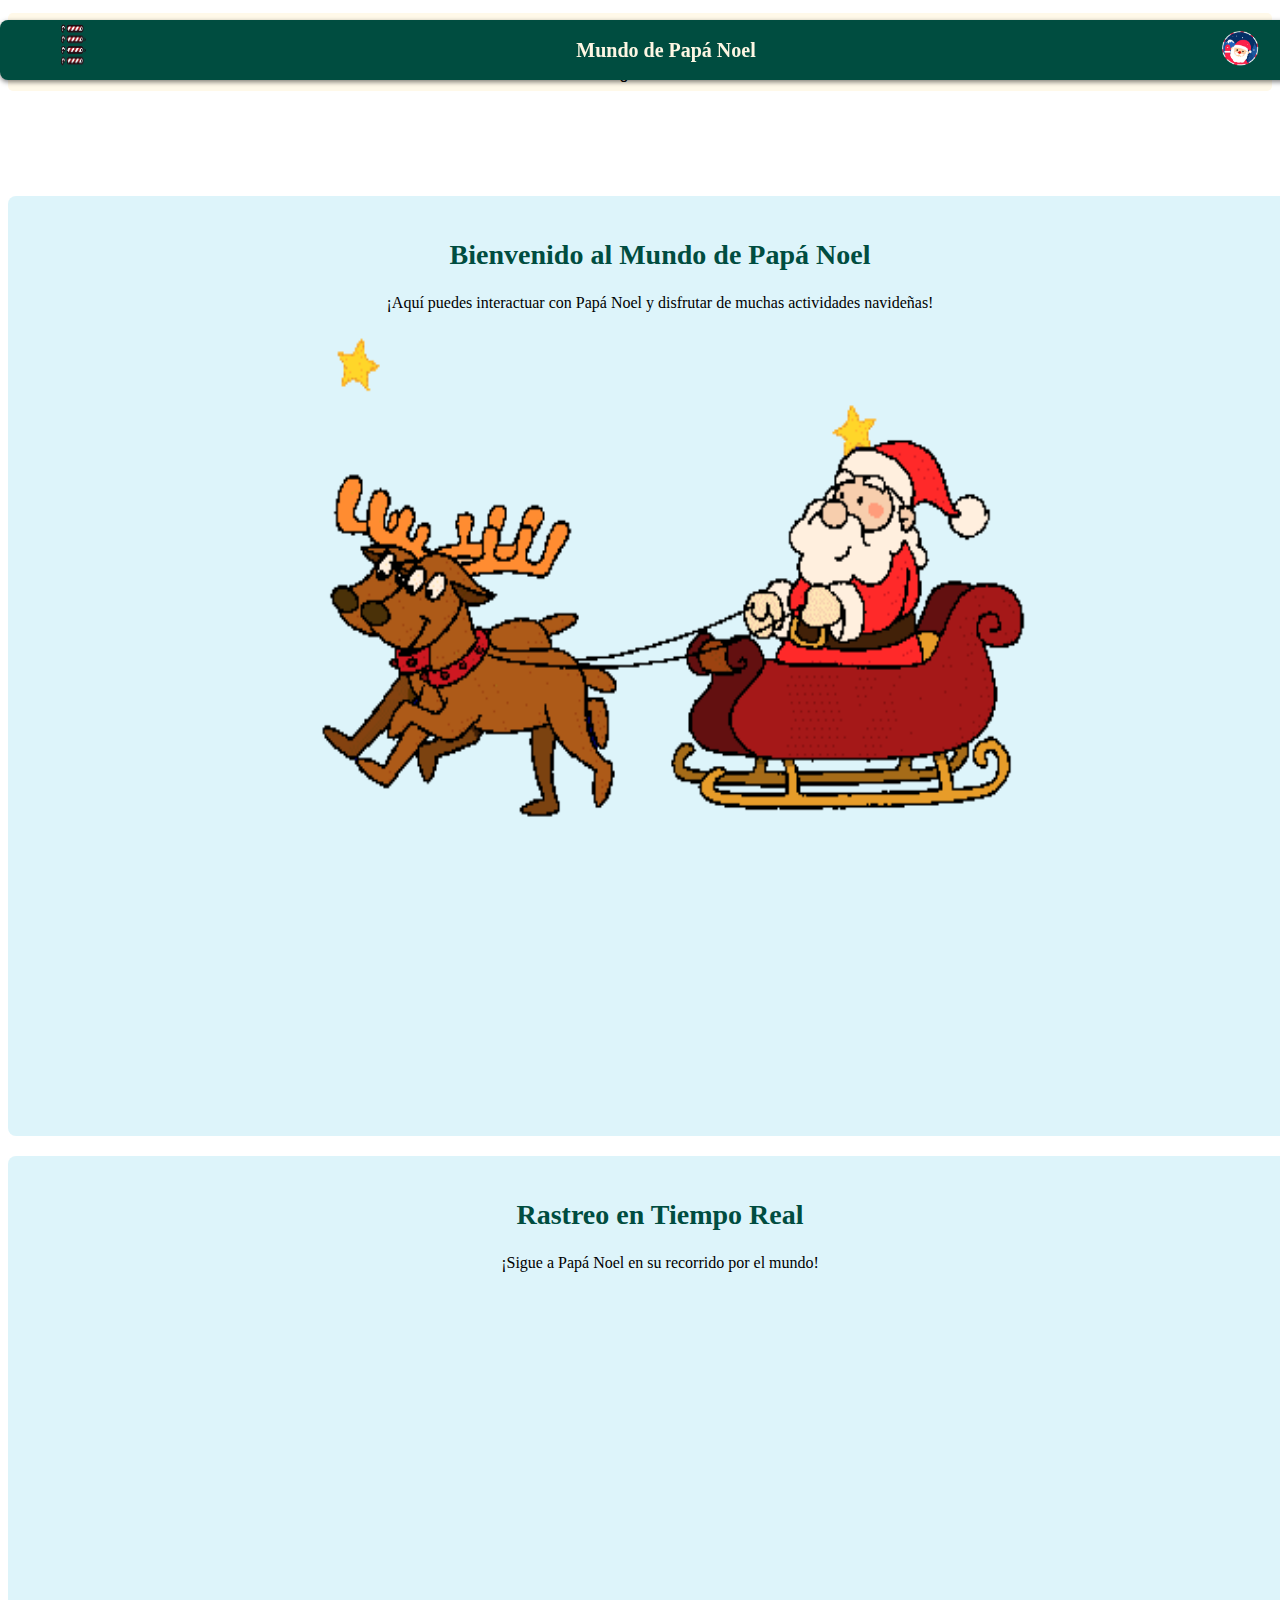
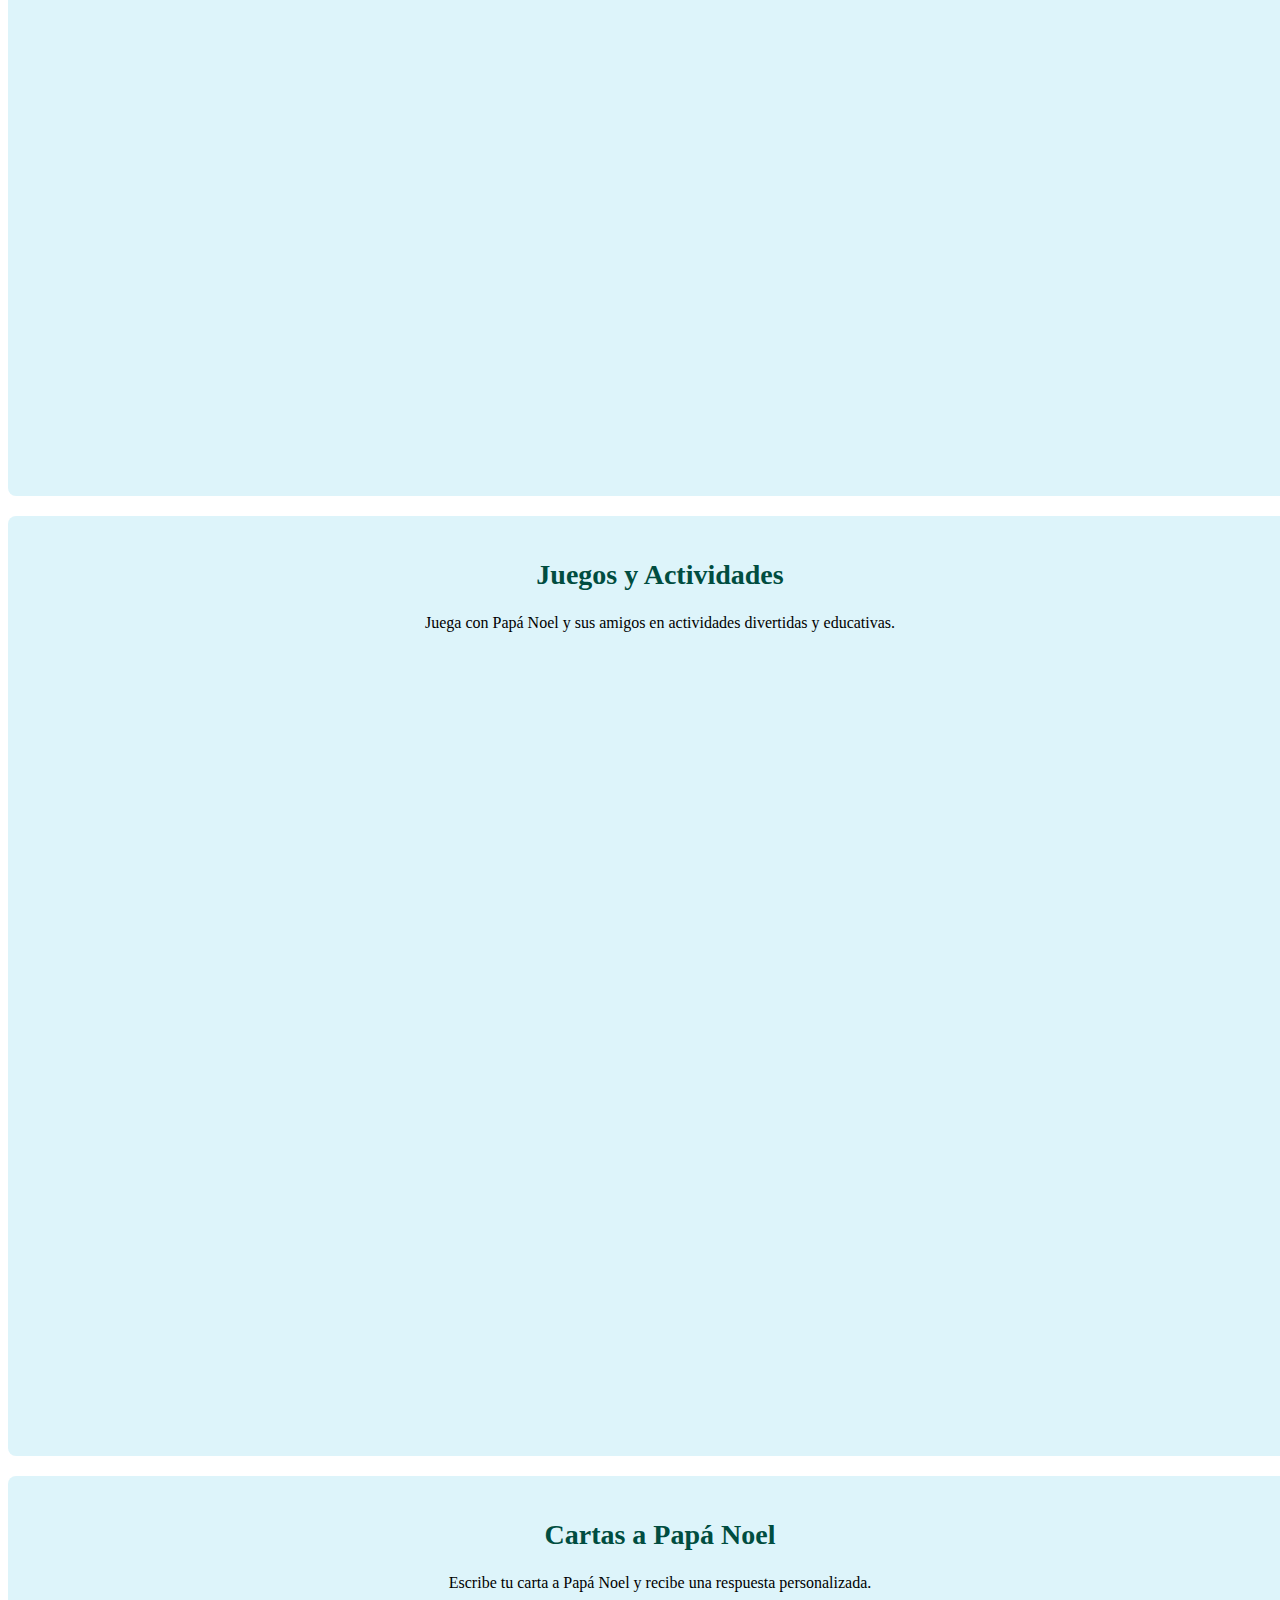
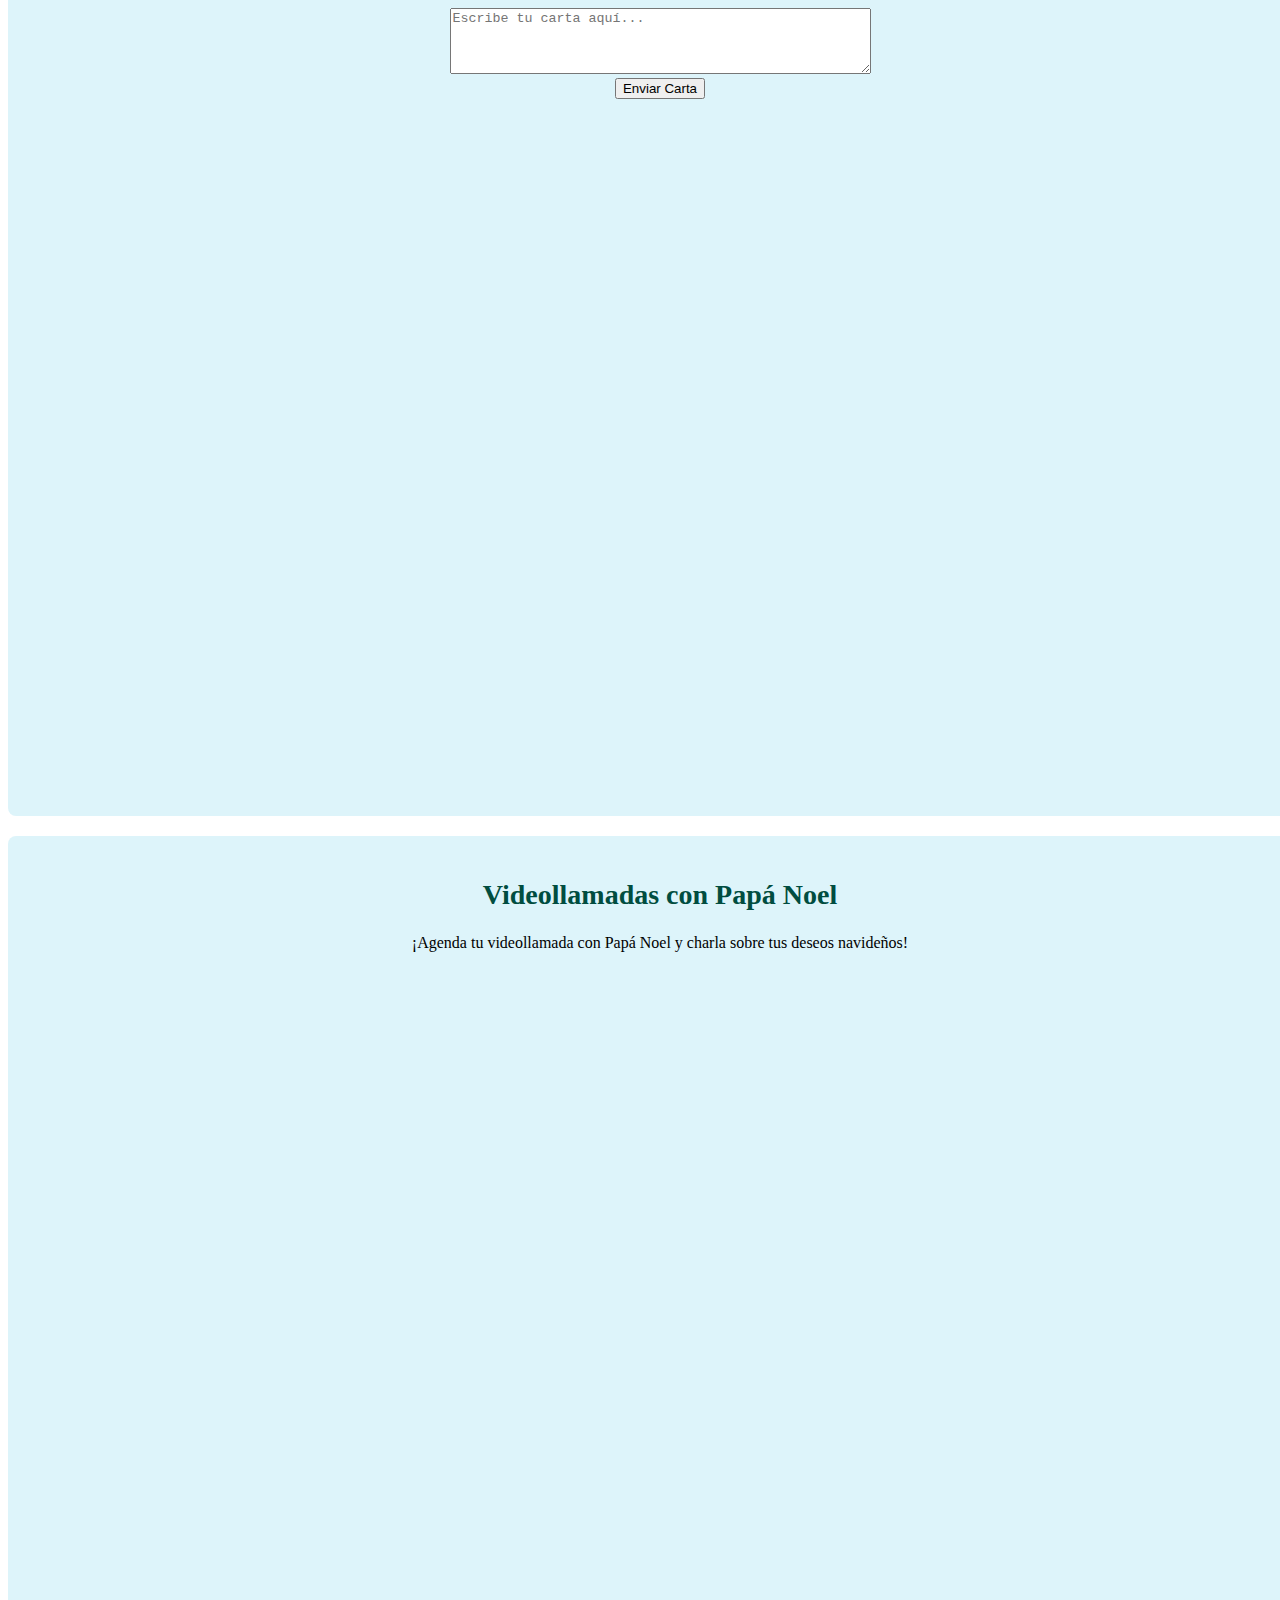
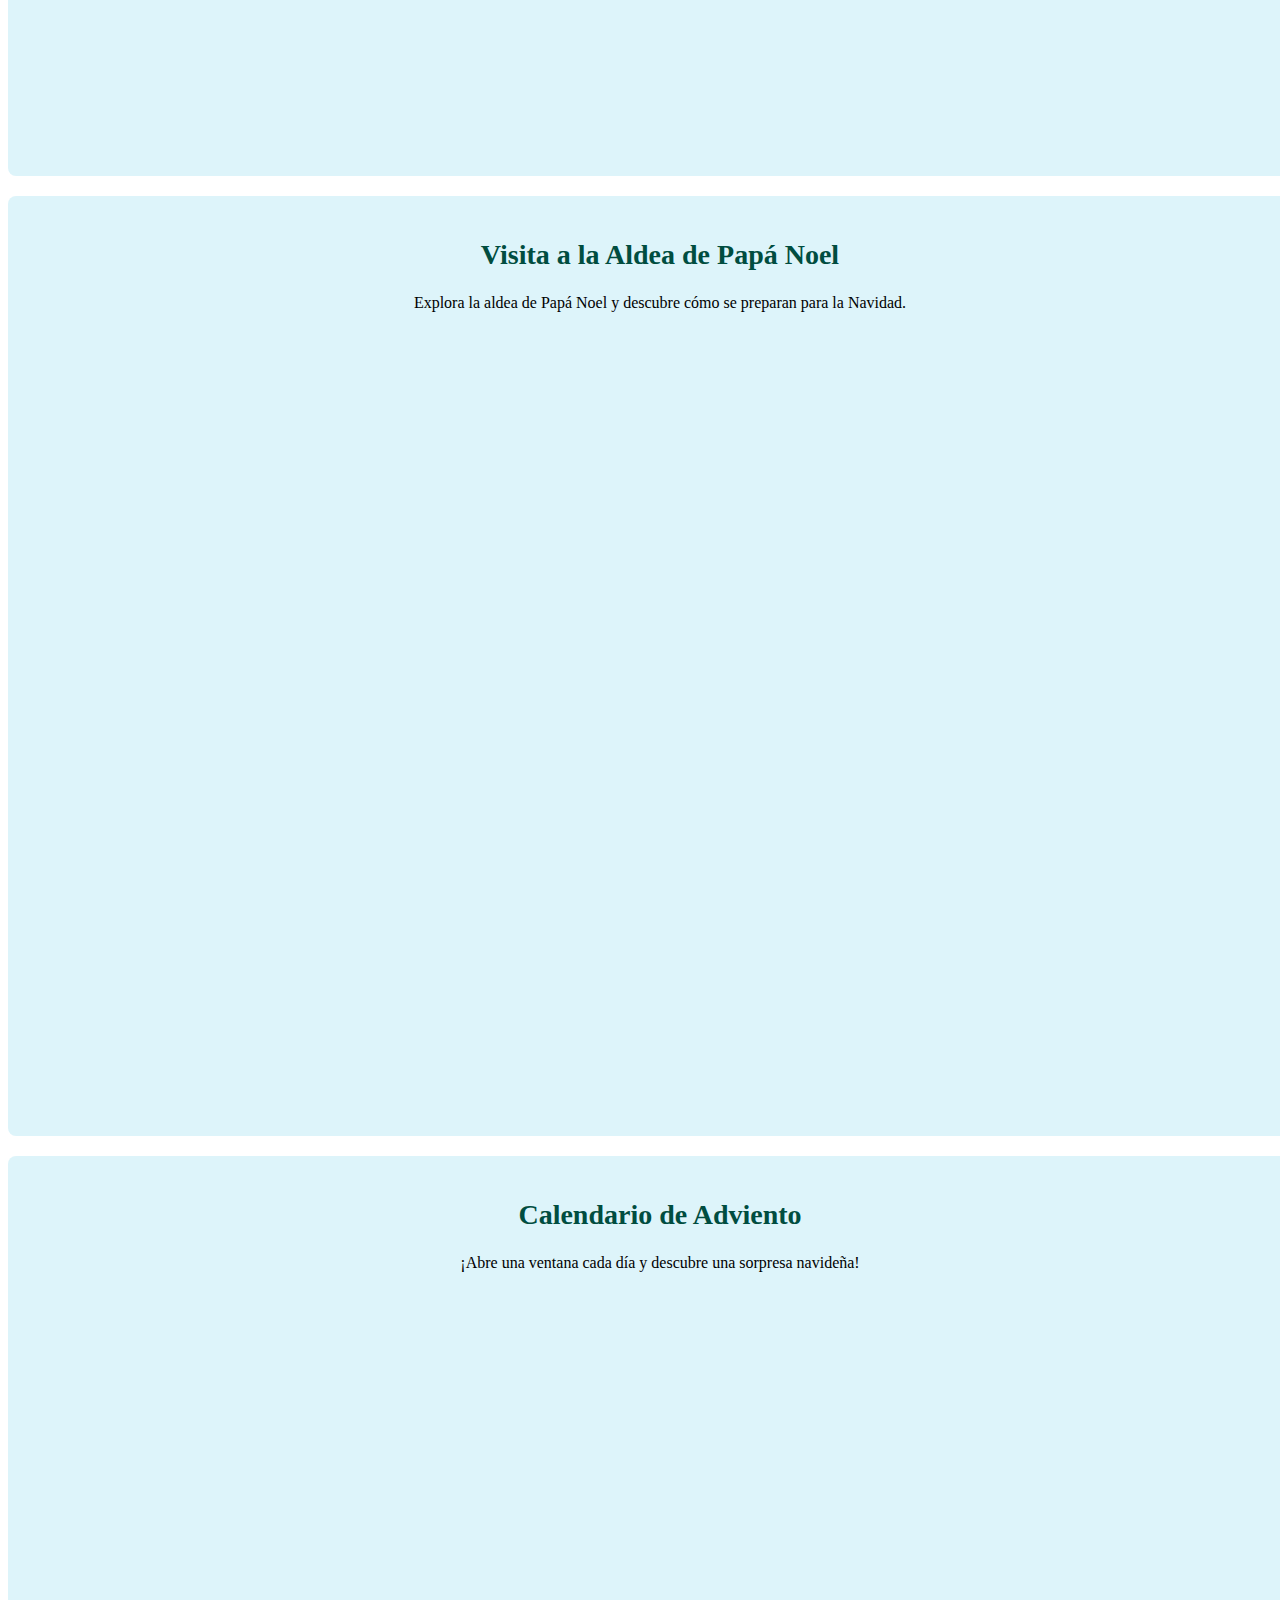
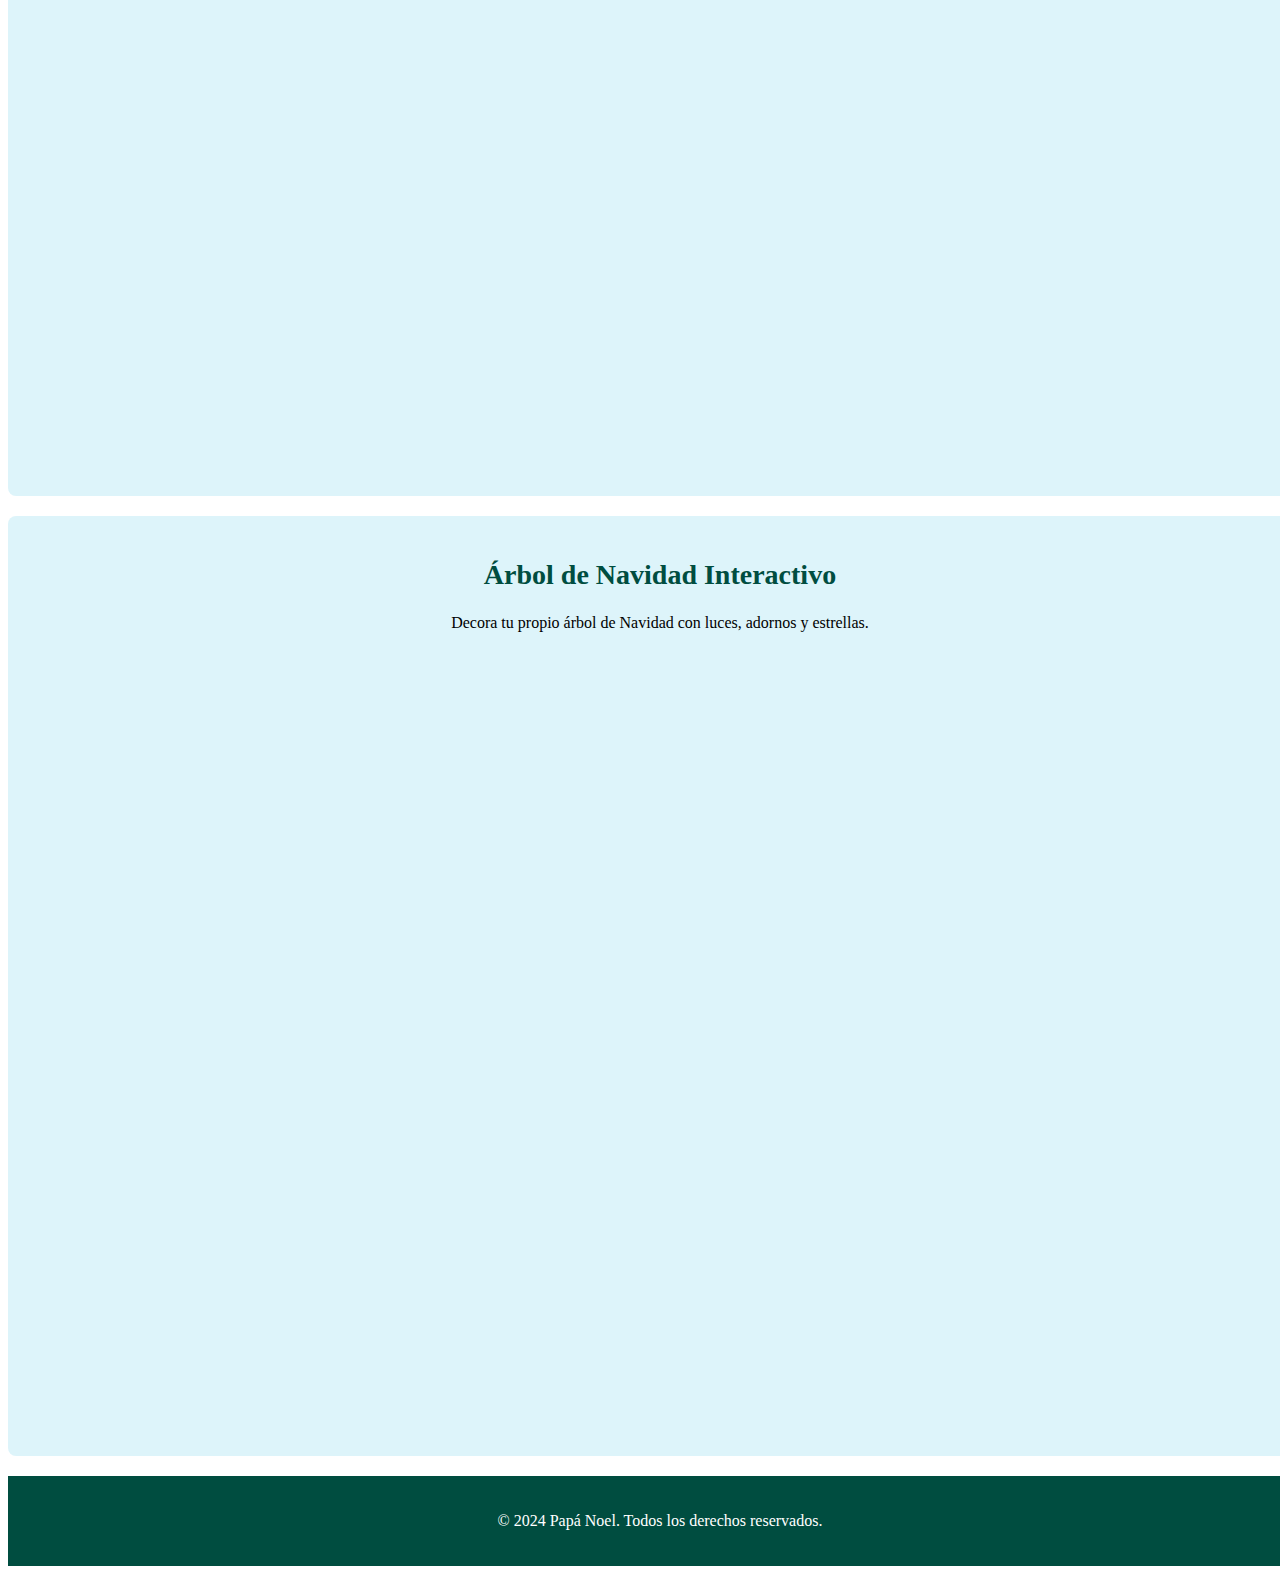
==== HTML/index.html @ e424ed81 "basico" ====
<!DOCTYPE html>
<html lang="es">
<head>
    <meta charset="UTF-8">
    <meta name="viewport" content="width=device-width, initial-scale=1.0">
    <title>Sitio Web de Papá Noel</title>
    <link rel="stylesheet" href="../CSS/styles.css">
    
</head>
<body>
    <!-- Barra de Navegación -->
    <section id="barra-nav">
        <!-- Menú desplegable -->
        <div class="MenuDesplegable">
            <img src="../imagenes/menu.png" alt="Menú" onclick="MenuDesplegable()">
        </div>
        <!-- Título -->
        <h2 class="titulo">Mundo de Papá Noel</h2>
        <!-- Botón de perfil -->
        <div class="UserMenuDesplegable" onclick="UserMenuDesplegable()">
            <img src="../imagenes/icono.png" alt="Perfil">
        </div>
    </section>

    <!-- Menú de Navegación -->
    
    <div> 
        <ul class="nav-menu hidden">
            <li><a class="atrib-menu" href="#home">HOME</a></li>
            <li><a class="atrib-menu" href="#rastreo">RASTREO EN TIEMPO REAL</a></li>
            <li><a class="atrib-menu" href="#juegos">JUEGOS</a></li>
            <li><a class="atrib-menu" href="#cartas">CARTAS A PAPÁ NOEL</a></li>
            <li><a class="atrib-menu" href="#videollamadas">VIDEOLLAMADAS</a></li>
            <li><a class="atrib-menu" href="#aldea">VISITA A LA ALDEA</a></li>
            <li><a class="atrib-menu" href="#calendario">CALENDARIO DE ADVIENTO</a></li>
            <li><a class="atrib-menu" href="#arbol">ÁRBOL DE NAVIDAD INTERACTIVO</a></li>
        </ul>
    </div>

    <!-- Botones de autenticación -->
    <div class="auth-buttons hidden" >
        <input type="button" class="login-btn" value="Iniciar Sesión">
        <input type="button" class="login-btn" value="Registrarse">
    </div>

    <main>
        <!-- Pantalla de Inicio -->
        <section id="home">
            <h2>Bienvenido al Mundo de Papá Noel</h2>
            <p>¡Aquí puedes interactuar con Papá Noel y disfrutar de muchas actividades navideñas!</p>
            <img src="../imagenes/papanoel.gif" alt="Papá Noel">
        </section>

        <!-- Pantalla de Rastreo en Tiempo Real -->
        <section id="rastreo">
            <h2>Rastreo en Tiempo Real</h2>
            <p>¡Sigue a Papá Noel en su recorrido por el mundo!</p>
            <div id="mapa-rastreo"></div> 
            <p id="contador-rastreo"></p> 
        </section>

        <!-- Pantalla de Juegos Interactivos -->
        <section id="juegos">
            <h2>Juegos y Actividades</h2>
            <p>Juega con Papá Noel y sus amigos en actividades divertidas y educativas.</p>
            <div id="lista-juegos">
            </div>
        </section>

        <!-- Pantalla de Cartas a Papá Noel -->
        <section id="cartas">
            <h2>Cartas a Papá Noel</h2>
            <p>Escribe tu carta a Papá Noel y recibe una respuesta personalizada.</p>
            <form>
                <textarea placeholder="Escribe tu carta aquí..." rows="4" cols="50"></textarea><br>
                <button type="submit">Enviar Carta</button>
            </form>
        </section>

        <!-- Pantalla de Videollamadas con Papá Noel -->
        <section id="videollamadas">
            <h2>Videollamadas con Papá Noel</h2>
            <p>¡Agenda tu videollamada con Papá Noel y charla sobre tus deseos navideños!</p>
            <div id="calendario-videollamadas"></div> 
        </section>

        <!-- Pantalla de Visita Virtual a la Aldea de Papá Noel -->
        <section id="aldea">
            <h2>Visita a la Aldea de Papá Noel</h2>
            <p>Explora la aldea de Papá Noel y descubre cómo se preparan para la Navidad.</p>
            <div id="mapa-aldea"></div>
        </section>

        <!-- Pantalla del Calendario de Adviento Interactivo -->
        <section id="calendario">
            <h2>Calendario de Adviento</h2>
            <p>¡Abre una ventana cada día y descubre una sorpresa navideña!</p>
            <div id="ventanas-calendario">
                
            </div>
        </section>

        <!-- Pantalla del Árbol de Navidad Interactivo -->
        <section id="arbol">
            <h2>Árbol de Navidad Interactivo</h2>
            <p>Decora tu propio árbol de Navidad con luces, adornos y estrellas.</p>
            <div id="arbol-decoracion"></div> 
        </section>
    </main>

    <footer>
        <p>© 2024 Papá Noel. Todos los derechos reservados.</p>
    </footer>

    <script src="../scripts/menu.js"></script>
    <script src="../scripts/funciones.js"></script> 
</body>
</html>
---- CSS/styles.css ----
/* Barra de navegación */
#barra-nav {
    position: fixed;
    top: 0;
    left: 0;
    width: 100%;
    height: 60px;
    display: flex;
    justify-content: space-between;
    align-items: center;
    background-color: #004d40;
    padding: 0 20px;
    box-shadow: 0 2px 5px rgba(0, 0, 0, 0.5);
    z-index: 1000;
}

.titulo {
    color: #fdf6e3;
    font-size: 20px;
    font-weight: bold;
    margin: 0;
}

/* Secciones principales */
main {
    padding-top: 80px;
    text-align: center;
}

section {
    padding: 20px;
    margin: 20px 0;
    background-color: #b2e6f371;
    border-radius: 8px;
    height: 100vh; /* Cambiado a 100vh para ocupar el 100% de la altura de la pantalla */
    width: 100%;
}

h2 {
    color: #004d40;
    font-size: 28px;
}

/* Footer */
footer {
    text-align: center;
    padding: 20px;
    background-color: #004d40;
    color: #fff;
    position: relative;
    bottom: 0;
    width: 100%;
}

.MenuDesplegable img {
    margin-left: 2px;
    width: 90px;
    height: 90px;
}

.UserMenuDesplegable img {
    margin-right: 40px;
    width: 40px;
    height: 40px;
}

.nav-menu.hidden {
    display: none;
}

.nav-menu {
    list-style: none;
    display: flex;
    flex-direction: column;
    align-items: center;
    background-color: #107967;
}

/* Estilo de los botones */
.auth-buttons input {
    padding: 8px 15px;
    border: none;
    background-color: #ffc10717; 
    color: #000;
    font-size: 16px;
    cursor: pointer;
    transition: background-color 0.3s;
    border-radius: 5px;
    margin: 5px 0;
    width: 100%;
}

#home img {
    width: 60%;
    height: 60%;
}
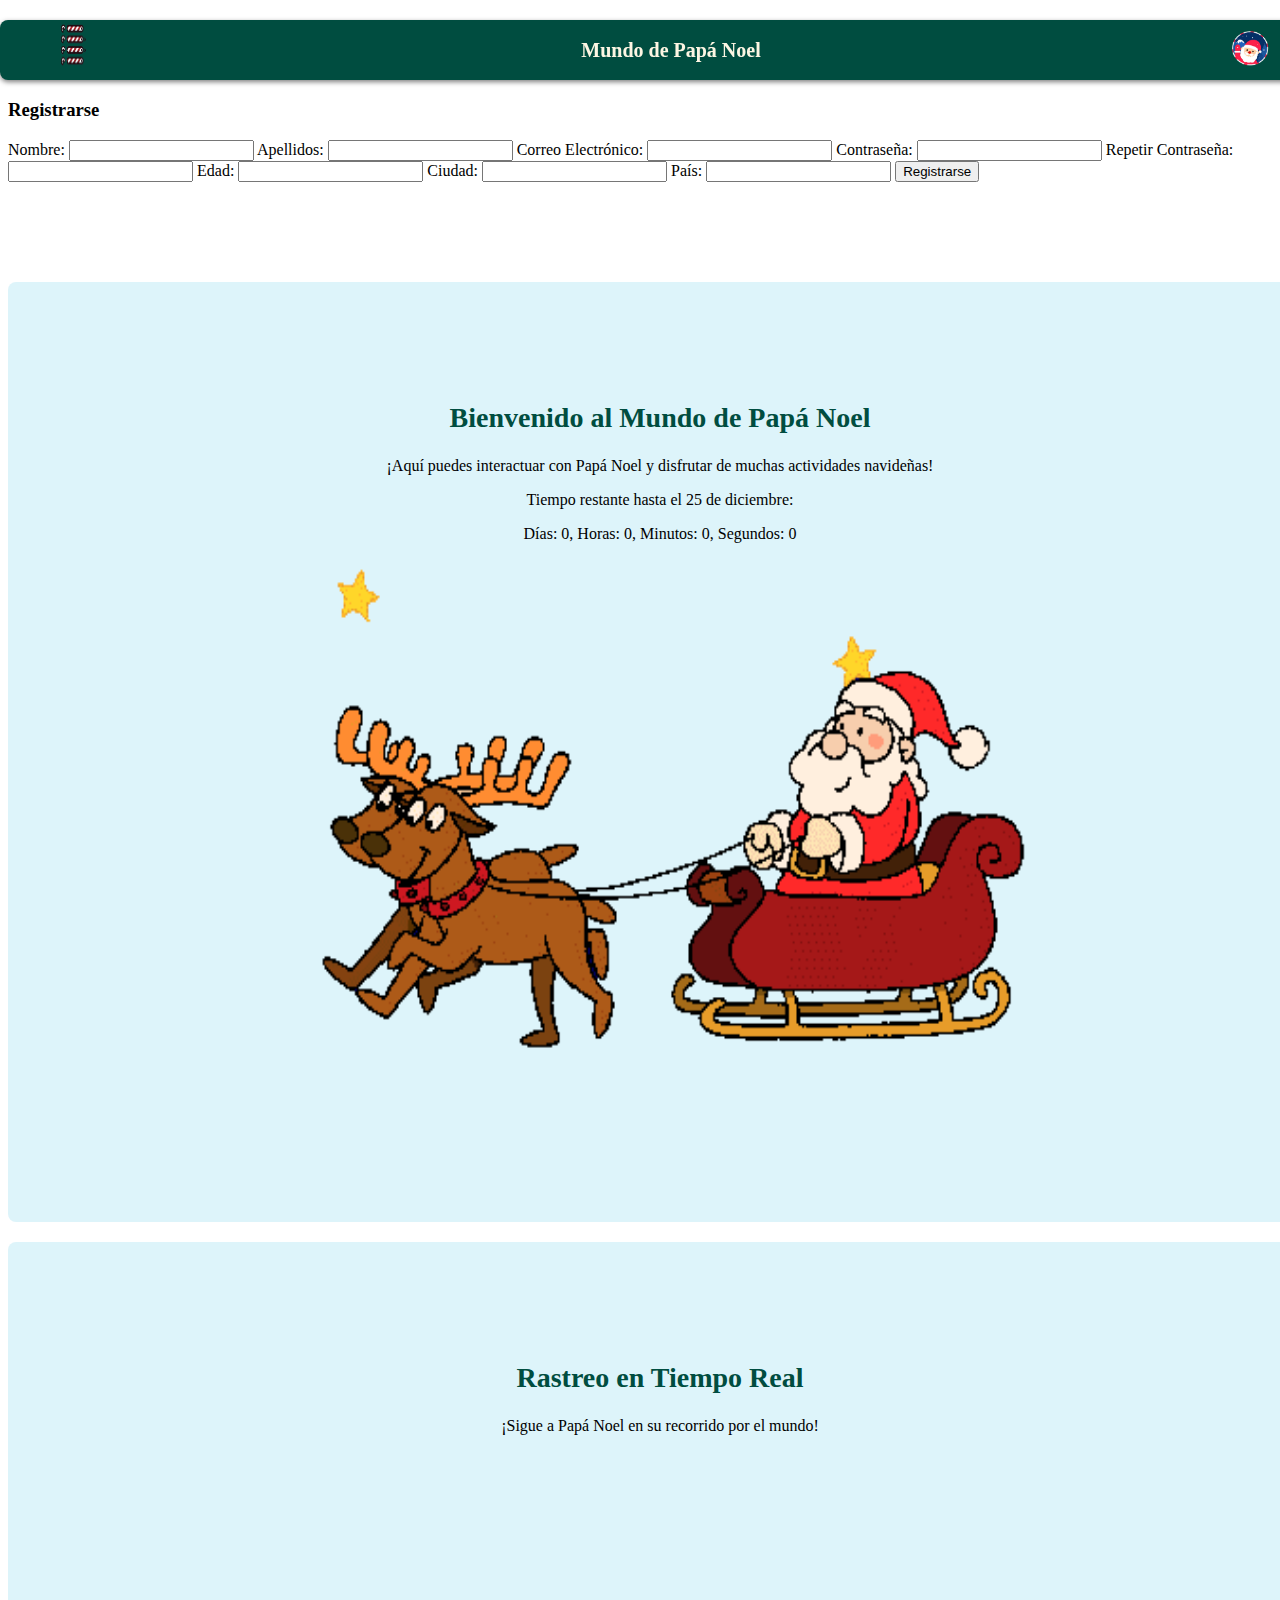
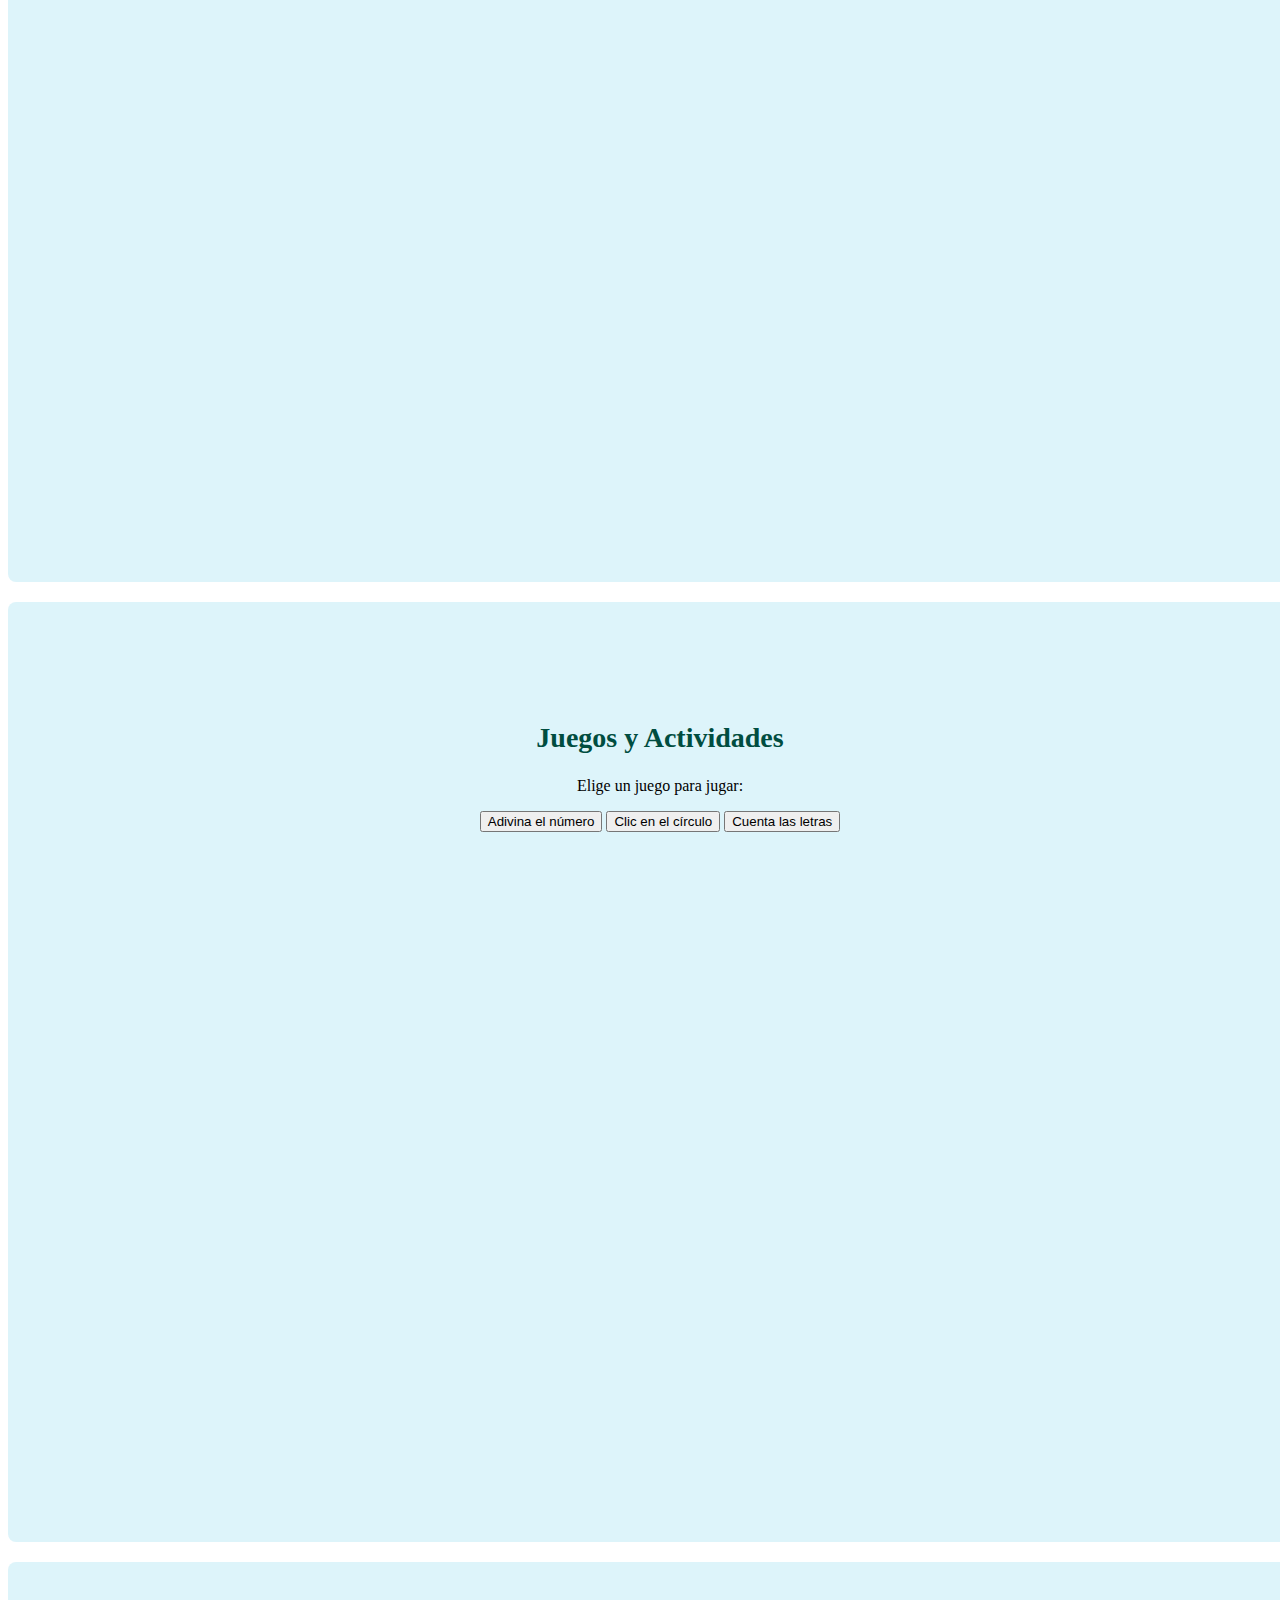
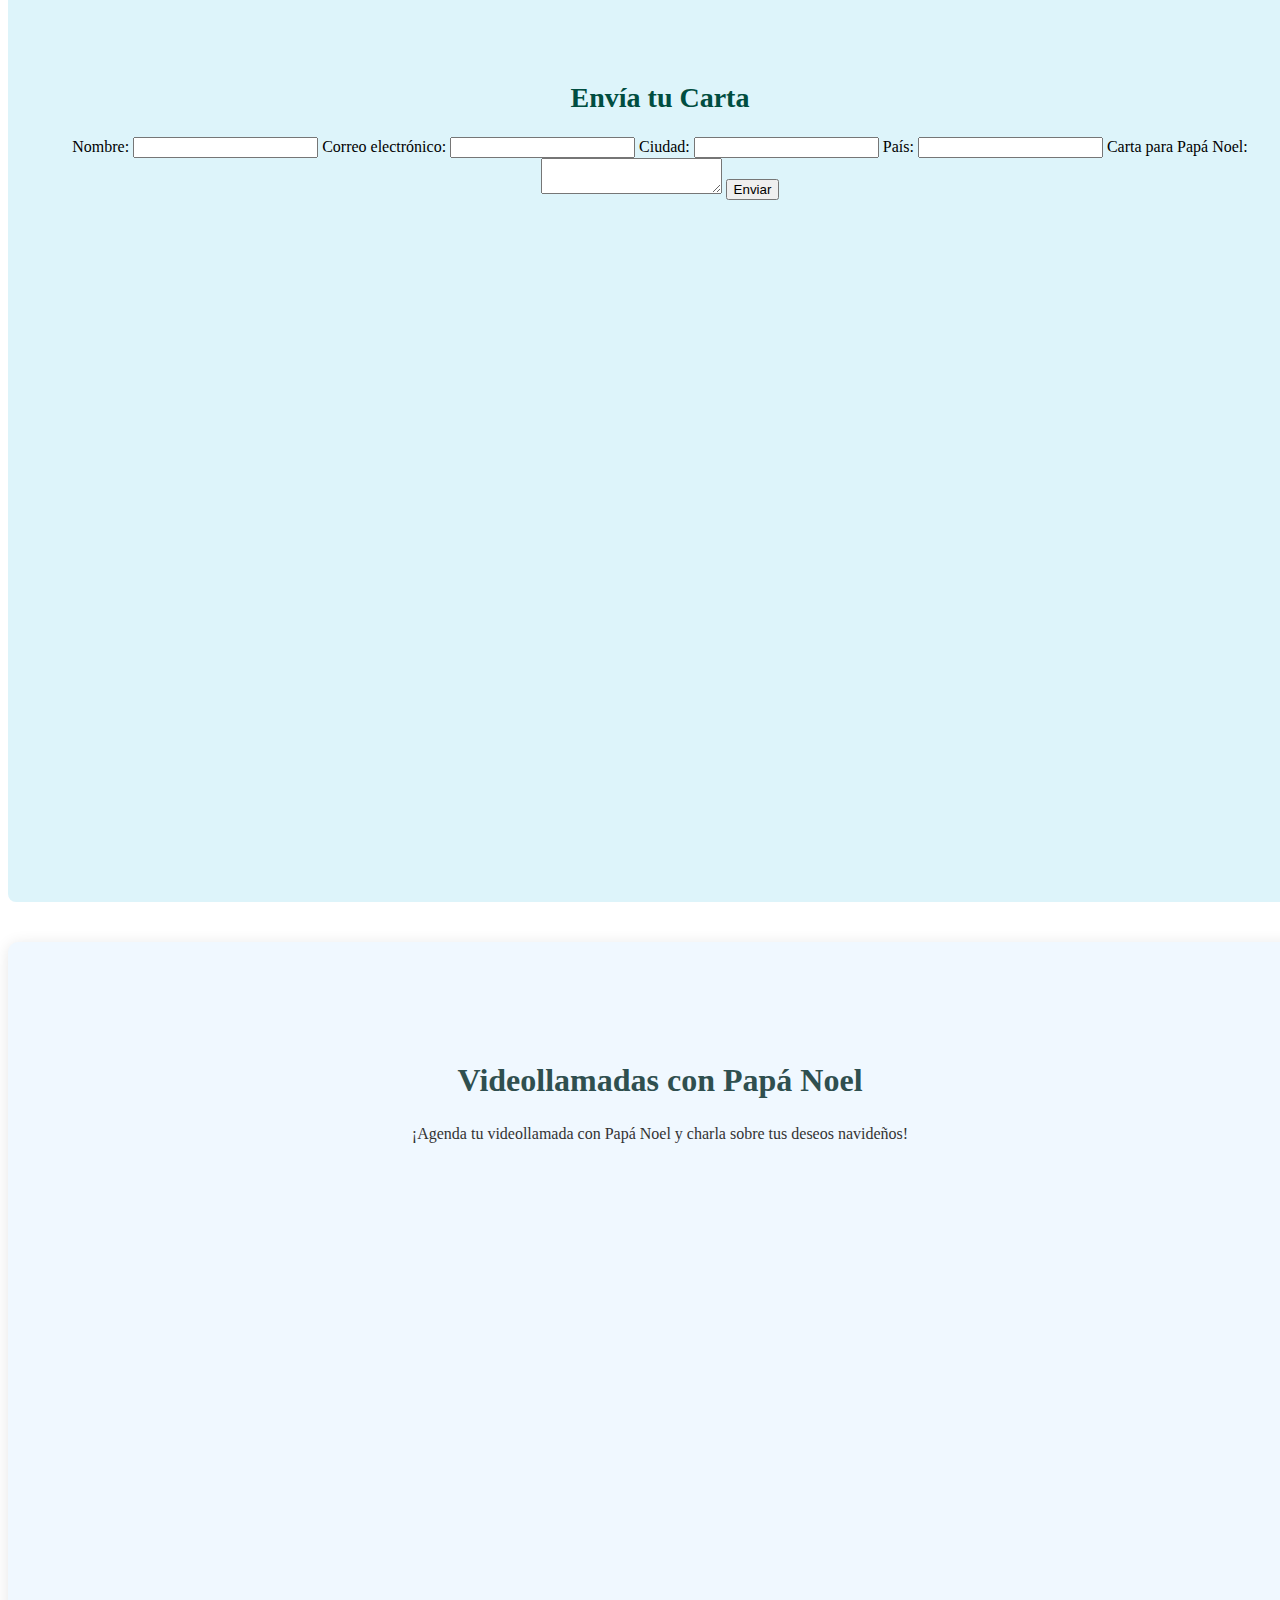
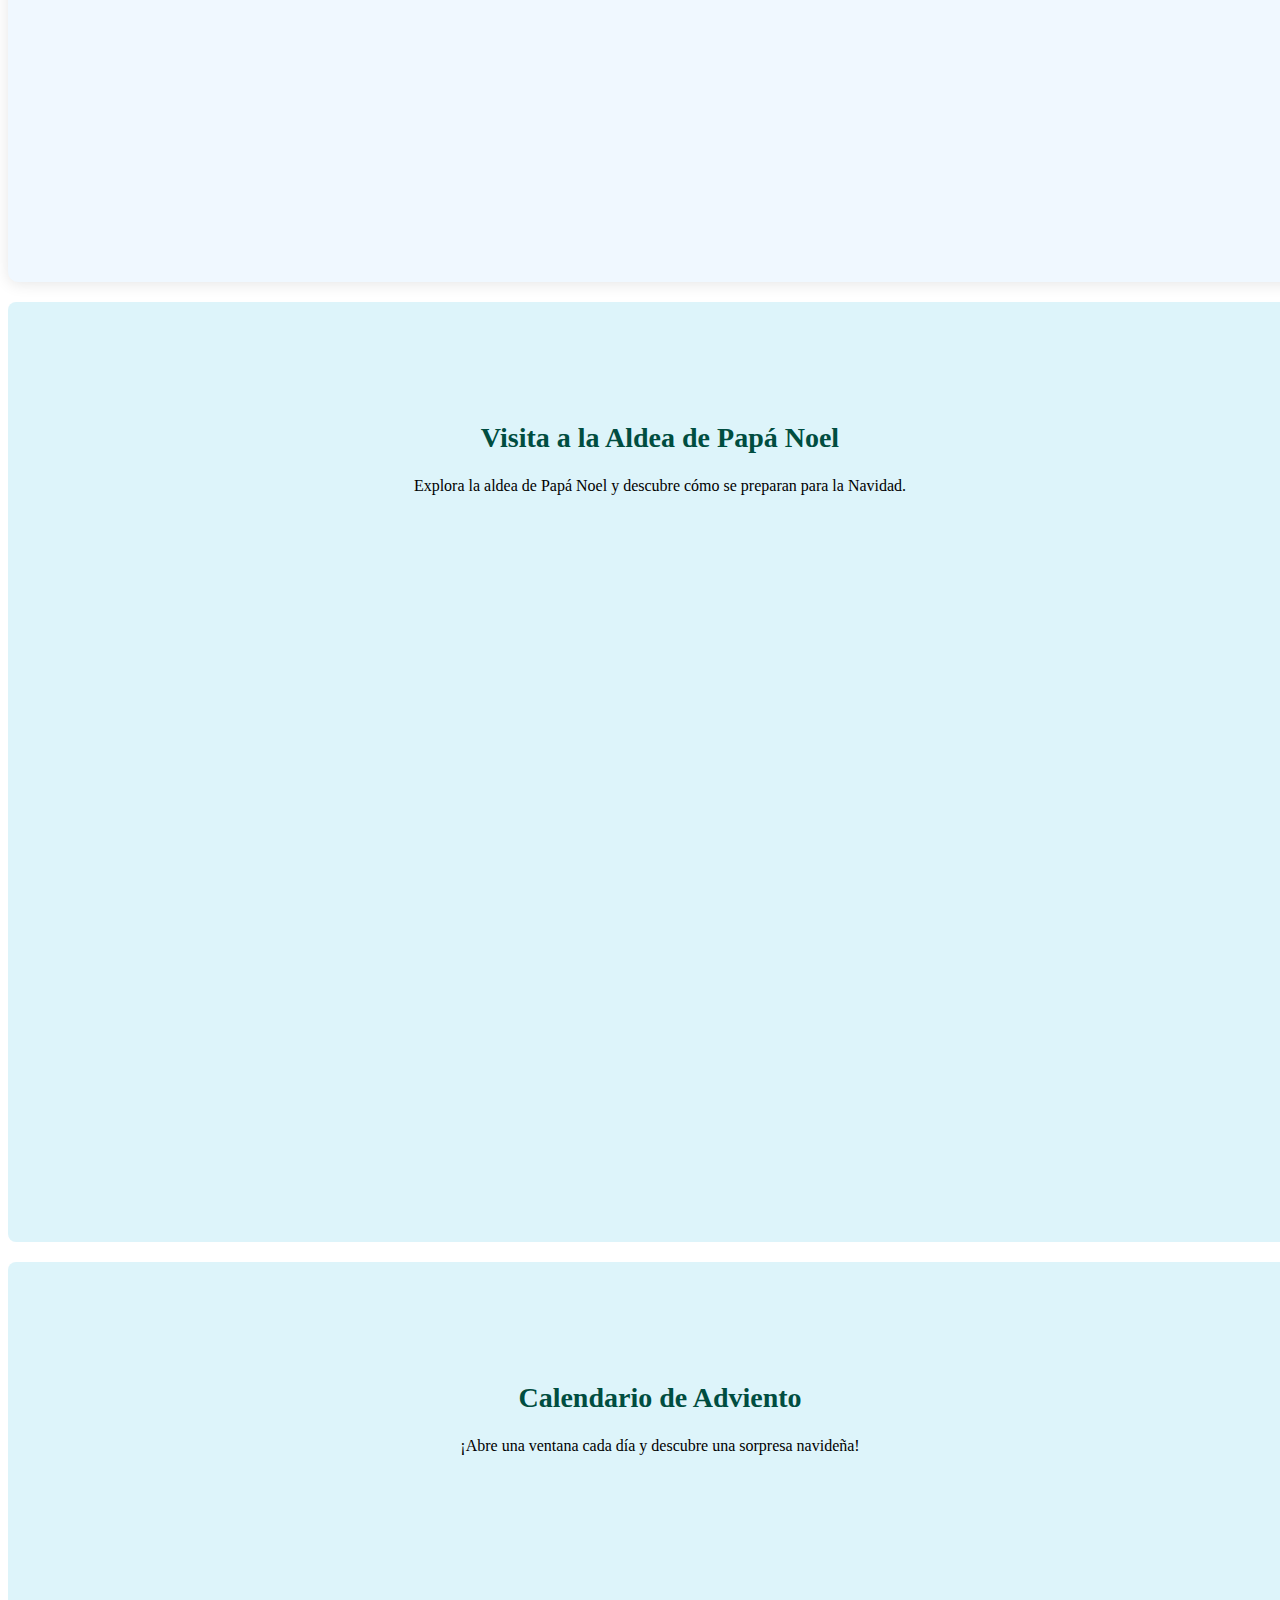
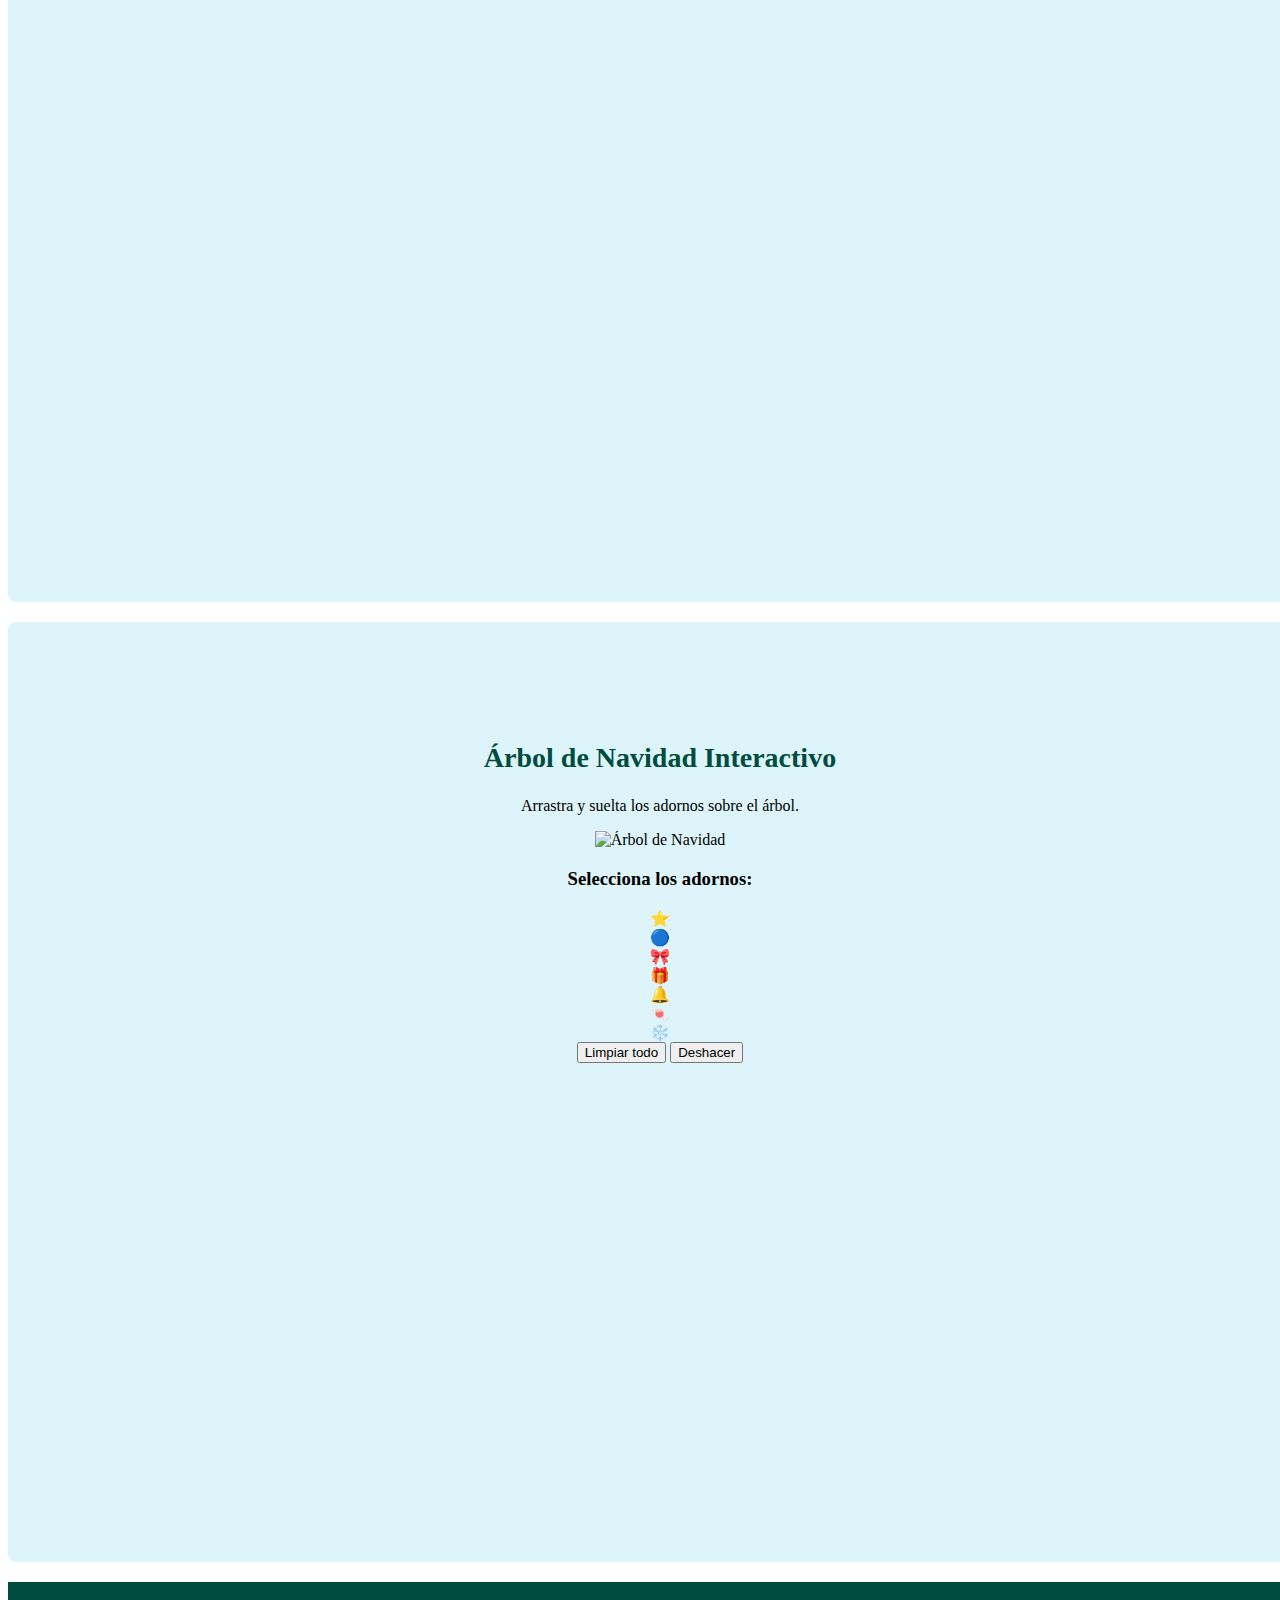
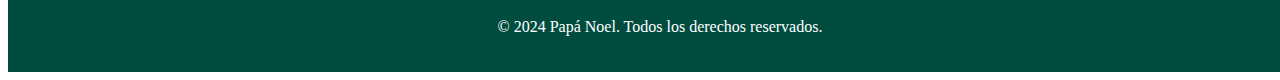
==== commit fa13954b: "Update index.html" ====
--- a/HTML/index.html
+++ b/HTML/index.html
@@ -43,11 +43,56 @@
         <input type="button" class="login-btn" value="Registrarse">
     </div>
 
+    <!-- Botones de autenticación -->
+    <div class="auth-buttons">
+        <input type="button" class="login-btn" value="Iniciar Sesión" onclick="toggleLoginForm()">
+        <input type="button" class="register-btn" value="Registrarse" onclick="toggleRegisterForm()">
+    </div>
+
+    <!-- Formulario de Inicio de Sesión -->
+    <div id="login-form" class="form-container hidden">
+        <h3>Iniciar Sesión</h3>
+        <form onsubmit="loginUser(event)">
+            <label for="login-email">Correo Electrónico:</label>
+            <input type="email" id="login-email" required>
+            <label for="login-password">Contraseña:</label>
+            <input type="password" id="login-password" required>
+            <button type="submit">Iniciar Sesión</button>
+        </form>
+    </div>
+
+    <!-- Formulario de Registro -->
+    <div id="register-form" class="form-container hidden">
+        <h3>Registrarse</h3>
+        <form onsubmit="registerUser(event)">
+            <label for="register-name">Nombre:</label>
+            <input type="text" id="register-name" required>
+               <label for="register-lastname">Apellidos:</label>
+            <input type="text" id="register-lastname" required>
+            <label for="register-email">Correo Electrónico:</label>
+            <input type="email" id="register-email" required>
+            <label for="register-password">Contraseña:</label>
+            <input type="password" id="register-password" required>
+            <label for="register-repeat-password">Repetir Contraseña:</label>
+            <input type="password" id="register-repeat-password" required>
+            <label for="register-age">Edad:</label>
+            <input type="number" id="register-age" required>
+            <label for="register-city">Ciudad:</label>
+            <input type="text" id="register-city" required>
+            <label for="register-country">País:</label>
+            <input type="text" id="register-country" required>
+            <button type="submit">Registrarse</button>
+        </form>
+    </div>
+
+
     <main>
         <!-- Pantalla de Inicio -->
         <section id="home">
             <h2>Bienvenido al Mundo de Papá Noel</h2>
             <p>¡Aquí puedes interactuar con Papá Noel y disfrutar de muchas actividades navideñas!</p>
+            <p><span id="subtitulo">Tiempo restante hasta el 25 de diciembre:</span></p>
+            <p id="contador">Días: <span id="days">0</span>, Horas: <span id="hours">0</span>, Minutos: <span id="minutes">0</span>, Segundos: <span id="seconds">0</span></p>
             <img src="../imagenes/papanoel.gif" alt="Papá Noel">
         </section>
 
@@ -62,20 +107,37 @@
         <!-- Pantalla de Juegos Interactivos -->
         <section id="juegos">
             <h2>Juegos y Actividades</h2>
-            <p>Juega con Papá Noel y sus amigos en actividades divertidas y educativas.</p>
-            <div id="lista-juegos">
-            </div>
-        </section>
+            <p>Elige un juego para jugar:</p>
+            <div id="game-selection">
+                <button onclick="startGame('guessNumber')">Adivina el número</button>
+                <button onclick="startGame('clickCircle')">Clic en el círculo</button>
+                <button onclick="startGame('countLetters')">Cuenta las letras</button>
+            </div>
+        
+            <div id="game-container"></div>
+        </section>
+        
+
+        
 
         <!-- Pantalla de Cartas a Papá Noel -->
-        <section id="cartas">
-            <h2>Cartas a Papá Noel</h2>
-            <p>Escribe tu carta a Papá Noel y recibe una respuesta personalizada.</p>
-            <form>
-                <textarea placeholder="Escribe tu carta aquí..." rows="4" cols="50"></textarea><br>
-                <button type="submit">Enviar Carta</button>
+        <section id="enviar-carta">
+            <h2>Envía tu Carta</h2>
+            <form class="formulario" id="carta-form" onsubmit="enviarCarta(event)">
+                <label for="nombre">Nombre:</label>
+                <input type="text" id="nombre" required>
+                <label for="email">Correo electrónico:</label>
+                <input type="email" id="email" required>
+                <label for="ciudad">Ciudad:</label>
+                <input type="text" id="ciudad" required>
+                <label for="pais">País:</label>
+                <input type="text" id="pais" required>
+                <label for="carta">Carta para Papá Noel:</label>
+                <textarea id="carta" required></textarea>
+                <input type="submit" value="Enviar">
             </form>
         </section>
+        
 
         <!-- Pantalla de Videollamadas con Papá Noel -->
         <section id="videollamadas">
@@ -103,9 +165,32 @@
         <!-- Pantalla del Árbol de Navidad Interactivo -->
         <section id="arbol">
             <h2>Árbol de Navidad Interactivo</h2>
-            <p>Decora tu propio árbol de Navidad con luces, adornos y estrellas.</p>
-            <div id="arbol-decoracion"></div> 
-        </section>
+            <p>Arrastra y suelta los adornos sobre el árbol.</p>
+        
+            <!-- Contenedor del árbol con la imagen -->
+            <div id="tree-container">
+                <img id="tree" src="../imagenes/arbol.png" alt="Árbol de Navidad" class="tree">
+            </div>
+        
+            <!-- Contenedor de los adornos -->
+            <div id="ornament-container">
+                <h3>Selecciona los adornos:</h3>
+                <div class="ornament" id="star" draggable="true">⭐</div>
+                <div class="ornament" id="ball-blue" draggable="true">🔵</div>
+                <div class="ornament" id="garland" draggable="true">🎀</div>
+                <div class="ornament" id="gift" draggable="true">🎁</div>
+                <div class="ornament" id="bells" draggable="true">🔔</div>
+                <div class="ornament" id="candy-cane" draggable="true">🍬</div>
+                <div class="ornament" id="snowflake" draggable="true">❄️</div>
+            </div>
+
+            <!-- Botones para limpiar o deshacer -->
+            <button id="clear-button">Limpiar todo</button>
+            <button id="undo-button">Deshacer</button>
+        </section>
+        
+        
+
     </main>
 
     <footer>
@@ -116,3 +201,4 @@
     <script src="../scripts/funciones.js"></script> 
 </body>
 </html>
+
--- a/CSS/styles.css
+++ b/CSS/styles.css
@@ -28,6 +28,7 @@
 }
 
 section {
+    margin-top: 60px;
     padding: 20px;
     margin: 20px 0;
     background-color: #b2e6f371;
@@ -39,6 +40,7 @@
 h2 {
     color: #004d40;
     font-size: 28px;
+    margin-top: 100px;
 }
 
 /* Footer */
@@ -58,39 +60,323 @@
     height: 90px;
 }
 
+.MenuDesplegable img:hover {
+    transform: rotate(90deg);
+}
+
+/* Estilo del menú cuando está visible */
+.nav-menu {
+    list-style: none;
+    display: flex;
+    flex-direction: column;
+    background-color: #107967;
+    padding: 20px;
+    position: fixed;
+    top: 60px;
+    left: 20px;
+    border-radius: 10px;
+    box-shadow: 0 4px 6px rgba(0, 0, 0, 0.2);
+    width: 200px;
+    z-index: 1001;
+}
+
+.nav-menu li {
+    margin: 10px 0;
+}
+
+.nav-menu a {
+    color: #fff;
+    font-size: 18px;
+    text-decoration: none;
+    transition: color 0.3s ease;
+}
+
+.nav-menu.hidden {
+    display: none;
+}
+
+/*//////////////////////////////////////////////////////////////////*/
+
+/* Estilos para el icono del usuario */
 .UserMenuDesplegable img {
-    margin-right: 40px;
     width: 40px;
     height: 40px;
-}
-
-.nav-menu.hidden {
-    display: none;
-}
-
-.nav-menu {
-    list-style: none;
-    display: flex;
-    flex-direction: column;
-    align-items: center;
-    background-color: #107967;
-}
-
-/* Estilo de los botones */
+    margin-right: 30px;
+}
+
+/* Efecto hover en el ícono de usuario */
+.UserMenuDesplegable img:hover {
+    transform: scale(1.2); /* Aumenta el tamaño al pasar el mouse */
+    box-shadow: 0 0 15px rgba(0, 0, 0, 0.3); /* Sombra alrededor de la imagen */
+}
+
+/* Estilo de los botones de autenticación */
+.auth-buttons {
+    display: none; /* Ocultamos por defecto */
+    position: fixed;
+    top: 60px;
+    right: 20px;
+    background-color: #fdf6e3;
+    padding: 20px;
+    border-radius: 10px;
+    box-shadow: 0 4px 6px rgba(0, 0, 0, 0.2);
+}
+
+/* Mostrar los botones de autenticación */
+.auth-buttons.hidden {
+    display: none;
+}
+
+/* Botones de autenticación */
 .auth-buttons input {
-    padding: 8px 15px;
+    padding: 10px 20px;
     border: none;
-    background-color: #ffc10717; 
-    color: #000;
+    background-color: #004d40;
+    color: #fff;
     font-size: 16px;
     cursor: pointer;
-    transition: background-color 0.3s;
     border-radius: 5px;
-    margin: 5px 0;
-    width: 100%;
-}
+    margin: 10px 0;
+    transition: background-color 0.3s ease;
+}
+
+/* Efecto hover en los botones */
+.auth-buttons input:hover {
+    background-color: #388e3c;
+}
+/*//////////////////////////////////////////////////////////////////*/
 
 #home img {
     width: 60%;
     height: 60%;
 }
+/*/////////////////////////////////////////////////////////////////*/
+/* Estilo general para la sección de videollamadas */
+#videollamadas {
+    text-align: center;
+    padding: 20px;
+    background-color: #f0f8ff;
+    border-radius: 10px;
+    box-shadow: 0 2px 15px rgba(0, 0, 0, 0.1);
+    margin-top: 40px;
+}
+
+/* Título y descripción de la sección */
+#videollamadas h2 {
+    font-size: 2rem;
+    color: #2f4f4f;
+}
+
+#videollamadas p {
+    font-size: 1rem;
+    color: #333;
+    margin-bottom: 20px;
+}
+
+/* Estilo para el contenedor de la llamada */
+#llamada-container {
+    width: 600px; /* Ancho del video */
+    margin: 0 auto;
+    position: relative; /* Para posicionar el botón de colgar dentro */
+    background-color: #000;
+    border-radius: 10px;
+    padding: 20px;
+    display: none; /* Ocultamos el contenedor por defecto */
+}
+
+/* Estilo para el video dentro del contenedor negro */
+#pantalla-llamada {
+    position: relative;
+    background-color: #000;
+    display: flex;
+    justify-content: center;
+    align-items: center;
+}
+
+/* Estilo para el video */
+#video-papa-noel {
+    width: 100%;
+    height: auto;
+    border-radius: 10px;
+}
+
+/* Estilo para el botón de colgar dentro de la pantalla de llamada */
+.boton-colgar {
+    position: absolute;
+    bottom: 20px;
+    left: 50%;
+    transform: translateX(-50%);
+    width: 50px;
+    height: auto;
+    cursor: pointer;
+}
+
+/* Estilo para el contenedor de los botones de llamar */
+#botones-container {
+    margin-top: 20px;
+    display: flex;
+    justify-content: center;
+    gap: 20px;
+}
+
+/* Estilo para los botones de llamar */
+.boton {
+    width: 100px;
+    height: auto;
+    cursor: pointer;
+}
+
+/* Esconder el botón de colgar por defecto */
+#boton-colgar {
+    display: none;
+}
+
+/* Esconder el botón de llamar cuando está en la llamada */
+#boton-llamar {
+    display: block;
+}
+
+/* Esconder la pantalla de llamada por defecto */
+#llamada-container {
+    display: none;
+}
+
+/* Hacer visible el botón de llamar solo cuando no haya llamada */
+#boton-llamar.oculto {
+    display: none;
+}
+
+/* Hacer visible el botón de colgar cuando hay llamada */
+#boton-colgar.visible {
+    display: block;
+}
+
+/*/////////////////////////////////////////////////////////////////*/
+
+/* Estilo de las "ventanas" del calendario */
+#ventanas-calendario {
+    display: grid;
+    grid-template-columns: repeat(6, 1fr); /* 6 columnas */
+    gap: 10px;
+}
+
+/* Estilo de cada ventana */
+.ventana {
+    width: 150px;
+    height: 150px;
+    background-color: #d32f2f;
+    color: #fff;
+    display: flex;
+    justify-content: center;
+    align-items: center;
+    font-size: 25px;
+    font-weight: bold;
+}
+
+.ventana:hover {
+    background-color: #ffc107;
+}
+
+.ventana.abierta {
+    background-color: #388e3c;
+    display: block;
+}
+
+
+.ventana img {
+    width: 100%;     
+    height: 100%;   
+    object-fit: contain; 
+    display: none;   
+}
+
+/*////////////////////////////////////////////////////////////////*/
+/* Contenedor de la galería */
+.galeria-aldea {
+    display: flex;
+    gap: 20px;
+    padding: 10px;
+    overflow-x: auto; 
+}
+
+.imagen-aldea {
+    text-align: center;
+    cursor: pointer;
+    flex-shrink: 0; 
+    width: 200px;
+    height: auto;
+    animation: aparecerDerecha 1s ease-out forwards;
+}
+
+.imagen-aldea:nth-child(1) {
+    animation-delay: 0.2s; /
+}
+.imagen-aldea:nth-child(2) {
+    animation-delay: 0.4s; 
+}
+.imagen-aldea:nth-child(3) {
+    animation-delay: 0.6s;
+}
+.imagen-aldea:nth-child(4) {
+    animation-delay: 0.8s;
+}
+.imagen-aldea:nth-child(5) {
+    animation-delay: 1s; 
+}
+.imagen-aldea:nth-child(6) {
+    animation-delay: 1.2s; 
+}
+
+/* Animación para que las imágenes aparezcan desde la derecha */
+@keyframes aparecerDerecha {
+    0% {
+        transform: translateX(100%);
+        opacity: 0; 
+    }
+    100% {
+        transform: translateX(0); /* Se mueve a su posición original */
+        opacity: 1; /* Se hace visible */
+    }
+}
+
+/* Estilos adicionales para las imágenes */
+.imagen-aldea img {
+    width: 100%;
+    border-radius: 10px;
+}
+
+.imagen-aldea p {
+    margin-top: 10px;
+    font-size: 18px;
+    color: #004d40;
+    font-weight: bold;
+}
+
+/* Estilo para el popup de descripción */
+.descripcion-popup {
+    display: none;
+    position: fixed;
+    top: 50%;
+    left: 50%;
+    transform: translate(-50%, -50%);
+    background-color: rgba(206, 51, 51, 0.911);
+    color: white;
+    padding: 20px;
+    border-radius: 10px;
+    z-index: 100;
+    text-align: center;
+}
+
+.descripcion-popup p {
+    margin: 0;
+    font-size: 18px;
+}
+
+.descripcion-popup button {
+    margin-top: 10px;
+    padding: 10px 20px;
+}
+
+.descripcion-popup button:hover {
+    background-color: #e62f22;
+}
